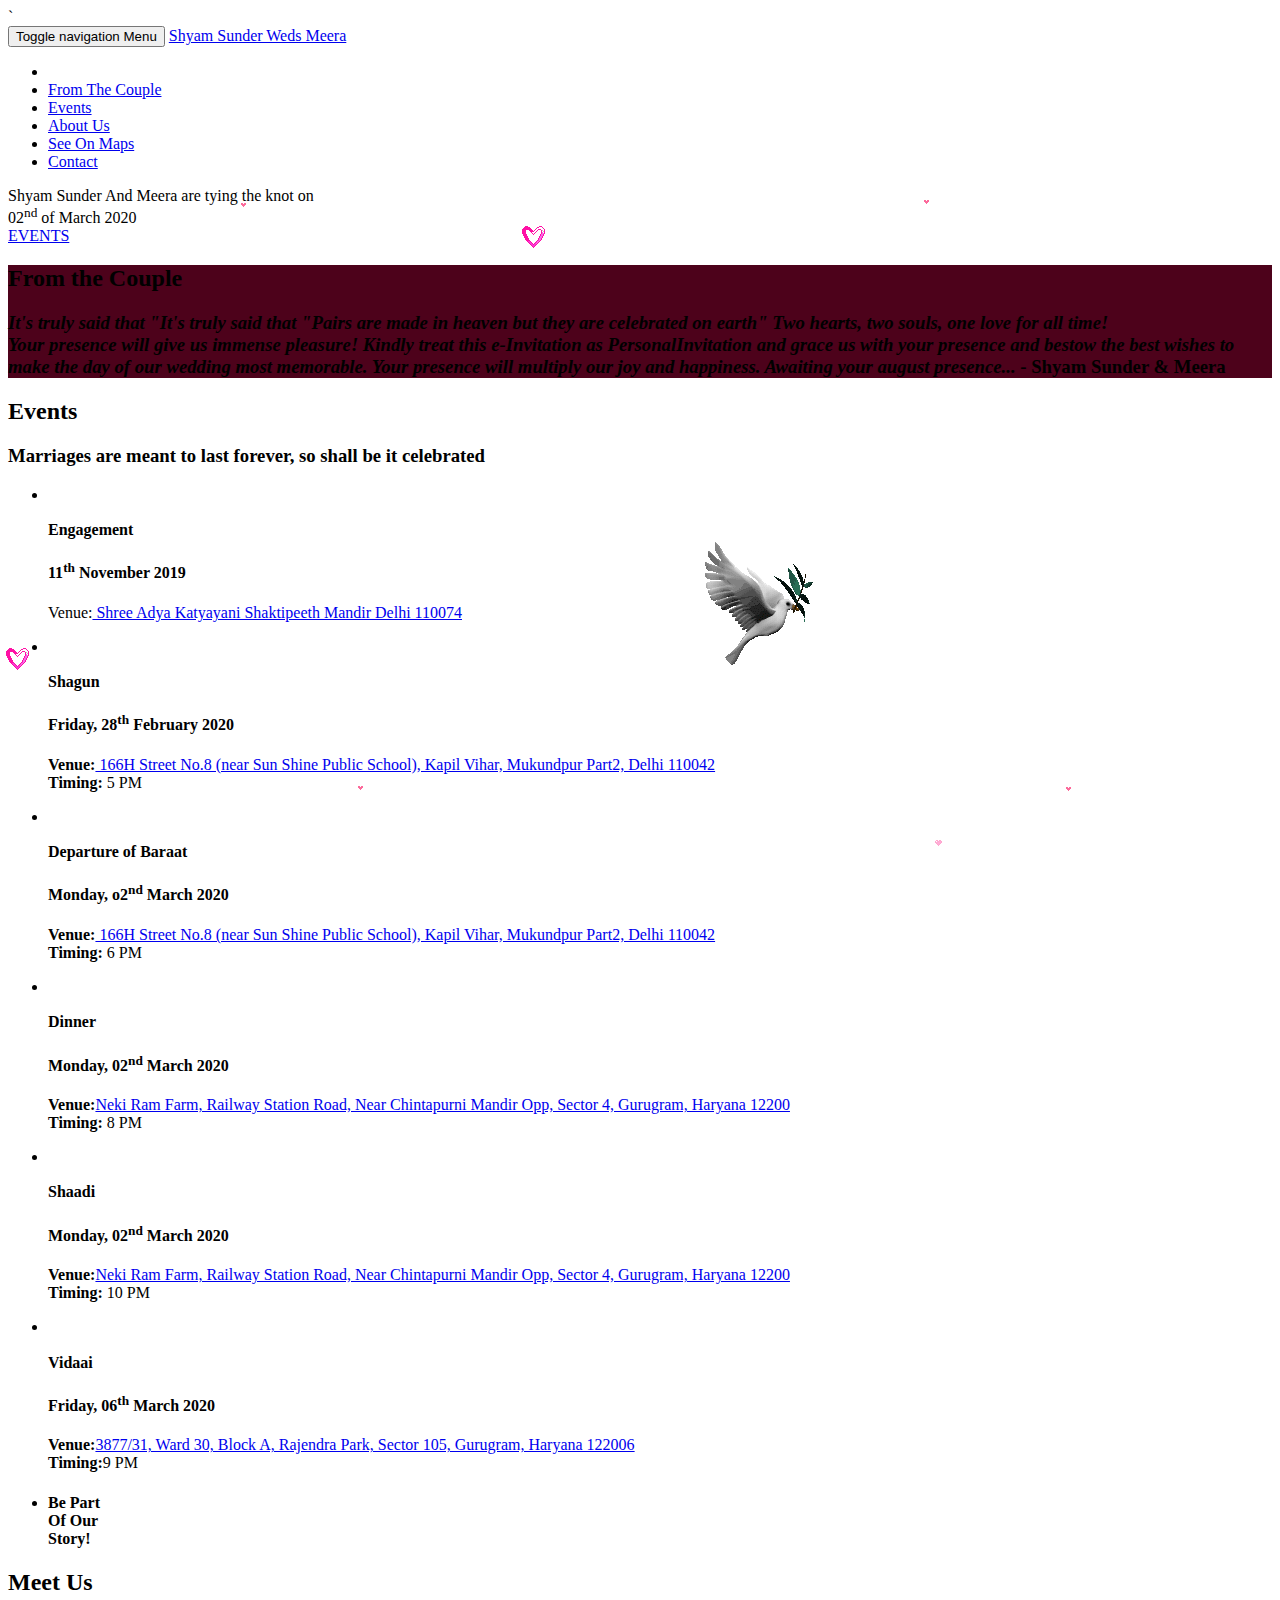
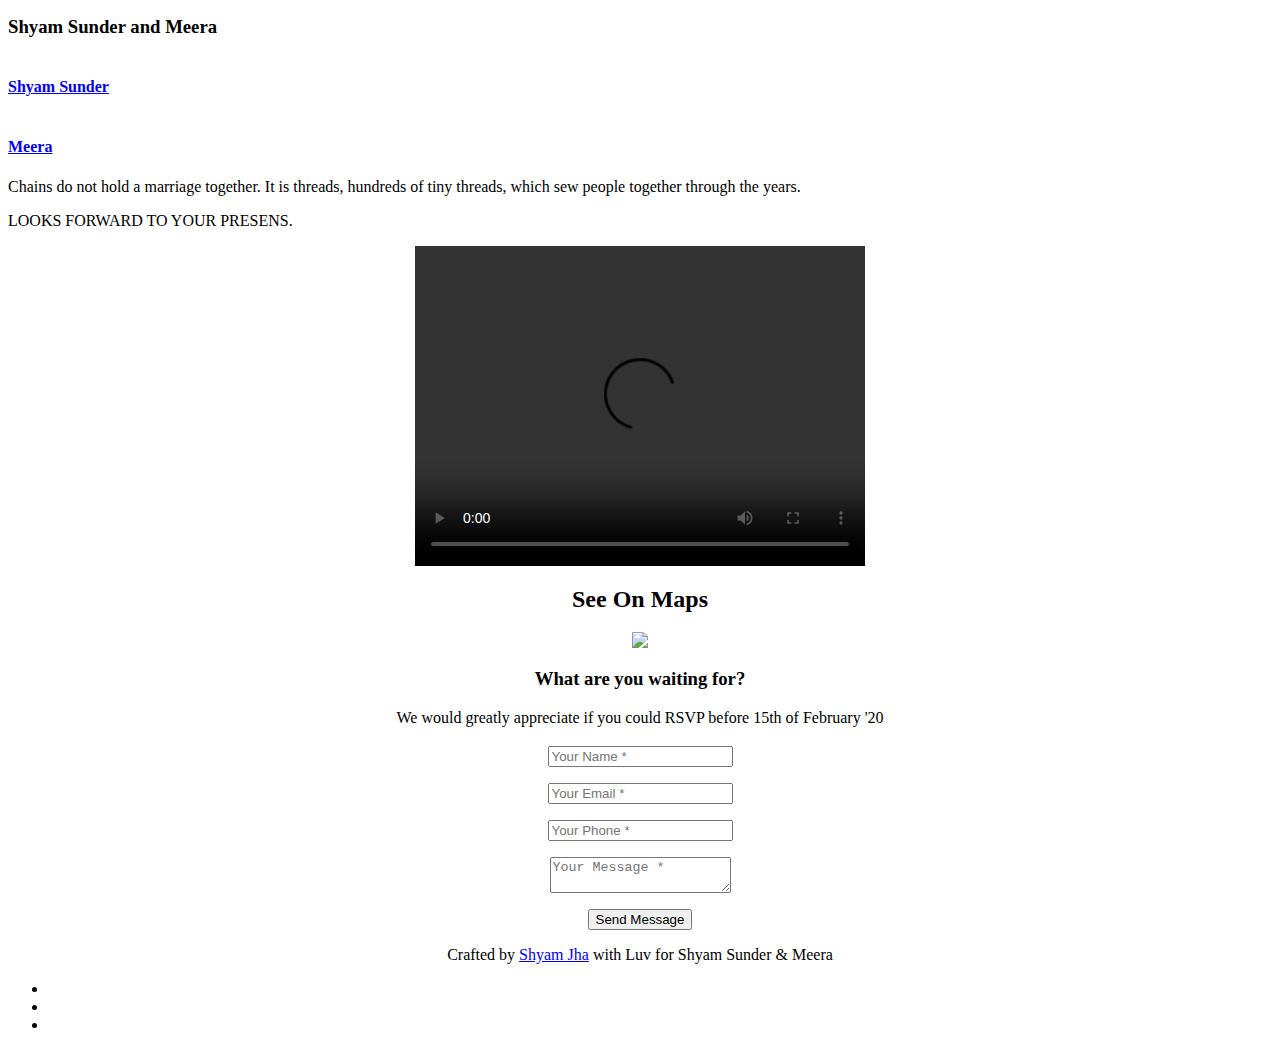
==== page1.html @ ff01bc79 "Add files via upload" ====
` <!DOCTYPE html></script>

    <meta charset="utf-8">
    <meta http-equiv="X-UA-Compatible" content="IE=edge">
    <meta name="viewport" content="width=device-width, initial-scale=1">
    <meta name="description" content="">
    <meta name="author" content="">

    <title>Shyam Sunder Weds Meera</title>

    <!-- Bootstrap Core CSS -->
    <link href="vendor/bootstrap/css/bootstrap.min.css" rel="stylesheet">

    <!-- Custom Fonts -->
    <link href="vendor/font-awesome/css/font-awesome.min.css" rel="stylesheet" type="text/css">
    <link href="https://fonts.googleapis.com/css?family=Montserrat:400,700" rel="stylesheet" type="text/css">
    <link href='https://fonts.googleapis.com/css?family=Kaushan+Script' rel='stylesheet' type='text/css'>
    <link href='https://fonts.googleapis.com/css?family=Droid+Serif:400,700,400italic,700italic' rel='stylesheet' type='text/css'>
    <link href='https://fonts.googleapis.com/css?family=Roboto+Slab:400,100,300,700' rel='stylesheet' type='text/css'>

    <!--Animate.css-->
    <link rel="stylesheet" type="text/css" href="css/animate.css">

    <!-- Theme CSS -->
    <link href="css/agency.css" rel="stylesheet">
      <link rel="stylesheet" href="https://cdnjs.cloudflare.com/ajax/libs/animate.css/3.5.2/animate.min.css">
    <style type="text/css">
        #our-story{
            background: #4D021B;
        }
        #map{
            height: 400px;
            width: 100%;
            background-color: grey;
       }

        }
    </style>

    <!-- HTML5 Shim and Respond.js IE8 support of HTML5 elements and media queries -->
    <!-- WARNING: Respond.js doesn't work if you view the page via file:// -->
    <!--[if lt IE 9]>
        <script src="https://oss.maxcdn.com/libs/html5shiv/3.7.0/html5shiv.js"></script>
        <script src="https://oss.maxcdn.com/libs/respond.js/1.4.2/respond.min.js"></script>
    <![endif]-->

</head>

<body id="page-top" class="index">

    <!-- Navigation -->
    <nav id="mainNav" class="navbar navbar-default navbar-custom navbar-fixed-top">
        <div class="container">
            <!-- Brand and toggle get grouped for better mobile display -->
            <div class="navbar-header page-scroll">
                <button type="button" class="navbar-toggle" data-toggle="collapse" data-target="#bs-example-navbar-collapse-1">
                    <span class="sr-only">Toggle navigation</span> Menu <i class="fa fa-bars"></i>
                </button>
                <a class="navbar-brand page-scroll" href="#page-top">Shyam Sunder Weds Meera</a>
            </div>

            <!-- Collect the nav links, forms, and other content for toggling -->
            <div class="collapse navbar-collapse" id="bs-example-navbar-collapse-1">
                <ul class="nav navbar-nav navbar-right">
                    <li class="hidden">
                        <a href="#page-top"></a>
                    </li>
                    <li>
                        <a class="page-scroll" href="#our-story">From The Couple</a>
                    </li>
                    <li>
                        <a class="page-scroll" href="#about">Events</a>
                    </li>
                    <li>
                        <a class="page-scroll" href="#team">About Us</a>
                    </li>
                    <li>
                        <a class="page-scroll" href="#maps">See On Maps</a>
                    </li>
                    <li>
                        <a class="page-scroll" href="#contact">Contact</a>
                    </li>
                </ul>
            </div>
            <!-- /.navbar-collapse -->
        </div>
        <!-- /.container-fluid -->
    </nav>

    <!-- Header -->
    <header>
        <div class="container">
            <div class="intro-text">
                <div class="intro-lead-in">Shyam Sunder And Meera are tying the knot on</div>
                <div class="intro-heading animated zoomInDown">02<sup>nd</sup> of March 2020</div>
                <a href="#about" class="page-scroll btn btn-xl">EVENTS</a>
            </div>
        </div>
    </header>

    
    <!--Our Story Section-->
    <section id="our-story">
        <div class="container">
            <div class="row">
                <div class="col-lg-12 text-center">
                    <h2 class="section-heading">From the Couple</h2>
                    <h3 class="section-subheading text-muted"><I>It's truly said that "It's truly said that "Pairs are made in heaven but they are celebrated on earth" Two hearts, two souls, one love for all time!<br>Your presence will give us immense pleasure! Kindly treat this e-Invitation as PersonalInvitation and grace us with your presence and bestow the best wishes to make the day of our wedding most memorable. Your presence will multiply our joy and happiness. Awaiting your august presence...</I> - <b> Shyam Sunder & Meera</b></h3>
            </div>
             </div>
        </div>
    </section>

    <!-- About Section -->
    <section id="about">
        <div class="container">
            <div class="row">
                <div class="col-lg-12 text-center">
                    <h2 class="section-heading">Events</h2>
                    <h3 class="section-subheading text-muted">Marriages are meant to last forever, so shall be it celebrated</h3>
              </div>
            </div>
            <div class="row">
                <div class="col-lg-12">
                    <ul class="timeline">
                        <li>
                            <div class="timeline-image">
                                <img class="img-circle img-responsive" src="img/about/1.jpg" alt="">
                            </div>
                            <div class="timeline-panel">
                                <div class="timeline-heading">
                                    <h4>Engagement</h4>
                                    <h4 class="subheading"> 11<sup>th</sup> November 2019</h4>
                                </div>
                                <div class="timeline-body">
                                    <p class="text-muted">Venue:<a href="https://www.google.com/maps/dir/28.548537,77.2749958/Shree+Adya+Katyayani+Shaktipeeth+Mandir,+Main+Chhatarpur+Rd,+New+Delhi,+Delhi+110074/@28.5288415,77.1552317,12z/data=!3m1!4b1!4m9!4m8!1m1!4e1!1m5!1m1!1s0x390d1e3db550dba1:0x56e4d17f406c00a8!2m2!1d77.181244!2d28.50225"> Shree Adya Katyayani Shaktipeeth Mandir Delhi 110074</a></p>
                                </div>
                            </div>
                        </li>
                        <li class="timeline-inverted">
                            <div class="timeline-image">
                                <img class="img-circle img-responsive" src="img/about/2.jpg" alt="">
                            </div>
                            <div class="timeline-panel">
                                <div class="timeline-heading">
                                    <h4>Shagun</h4>
                                    <h4 class="subheading">Friday, 28<sup>th</sup> February 2020</h4>
                                </div>
                                <div class="timeline-body">
                                    <p class="text-muted"><b>Venue:</b><a href="https://www.google.com/maps/dir/28.548537,77.2749958/kh+166+street+number+8+kapil+vihar+mukund+pur/@28.7406748,77.1852539,20.04z/data=!4m9!4m8!1m1!4e1!1m5!1m1!1s0x390d01db7e54b791:0x63e87e985f8d8022!2m2!1d77.1857172!2d28.7408753"> 166H Street No.8 (near Sun Shine Public School),  Kapil Vihar, Mukundpur Part2, Delhi 110042 </a><br><b>Timing:</b> 5 PM</p>
                                </div>
                            </div>
                        </li>
                        <li>
                            <div class="timeline-image">
                                <img class="img-circle img-responsive" src="img/about/5.jpg" alt="">
                            </div>
                            <div class="timeline-panel">
                                <div class="timeline-heading">
                                    <h4>Departure of Baraat</h4>
                                    <h4 class="subheading">Monday, o2<sup>nd</sup> March 2020</h4>
                                </div>
                                <div class="timeline-body">
                                    <p class="text-muted"><b>Venue:<a href="https://www.google.com/maps/dir/28.548537,77.2749958/kh+166+street+number+8+kapil+vihar+mukund+pur/@28.7406748,77.1852539,20.04z/data=!4m9!4m8!1m1!4e1!1m5!1m1!1s0x390d01db7e54b791:0x63e87e985f8d8022!2m2!1d77.1857172!2d28.7408753"></b>  166H Street No.8 (near Sun Shine Public School),  Kapil Vihar, Mukundpur Part2, Delhi 110042</a> <br><b>Timing:</b> 6 PM</p>
                                </div>
                            </div>
                        </li>
                        <li class="timeline-inverted">
                            <div class="timeline-image">
                                <img class="img-circle img-responsive" src="img/about/4.jpg" alt="">
                            </div>
                            <div class="timeline-panel">
                                <div class="timeline-heading">
                                    <h4>Dinner</h4>
                                    <h4 class="subheading">Monday, 02<sup>nd</sup> March 2020</h4>
                                </div>
                                <div class="timeline-body">
                                    <p class="text-muted"><b>Venue:</b><a href="https://www.google.com/maps/dir//NEKIRAM+FARM,+Railway+Station+Road,+Near+Chintapurni+Mandir+Opp,+Sector+4,+Gurugram,+Haryana+122001/@28.4770765,72.5349967,6z/data=!4m16!1m6!3m5!1s0x390d19d9f3ee13fb:0x91a4b92c74eaa5d4!2sNEKIRAM+FARM!8m2!3d28.4789626!4d77.0157343!4m8!1m0!1m5!1m1!1s0x390d19d9f3ee13fb:0x91a4b92c74eaa5d4!2m2!1d77.0157343!2d28.4789626!3e2">Neki Ram Farm, Railway Station Road, Near Chintapurni Mandir Opp, Sector 4, Gurugram, Haryana 12200</a><br><b>Timing:</b> 8 PM</p>
                                </div>
                            </div>
                        </li>
                        <li>
                            <div class="timeline-image">
                                <img class="img-circle img-responsive" src="img/about/3.jpg" alt="">
                            </div>
                            <div class="timeline-panel">
                                <div class="timeline-heading">
                                    <h4>Shaadi</h4>
                                    <h4 class="subheading">Monday, 02<sup>nd</sup> March 2020</h4>
                                </div>
                                <div class="timeline-body">
                                    <p class="text-muted"><b>Venue:</b><a href="https://www.google.com/maps/dir//NEKIRAM+FARM,+Railway+Station+Road,+Near+Chintapurni+Mandir+Opp,+Sector+4,+Gurugram,+Haryana+122001/@28.4770765,72.5349967,6z/data=!4m16!1m6!3m5!1s0x390d19d9f3ee13fb:0x91a4b92c74eaa5d4!2sNEKIRAM+FARM!8m2!3d28.4789626!4d77.0157343!4m8!1m0!1m5!1m1!1s0x390d19d9f3ee13fb:0x91a4b92c74eaa5d4!2m2!1d77.0157343!2d28.4789626!3e2">Neki Ram Farm, Railway Station Road, Near Chintapurni Mandir Opp, Sector 4, Gurugram, Haryana 12200</a><br><b>Timing:</b> 10 PM</p>
                                </div>
                            </div>
                        </li>
                         <li class="timeline-inverted">
                            <div class="timeline-image">
                                <img class="img-circle img-responsive" src="img/about/6.jpg" alt="">
                            </div>
                            <div class="timeline-panel">
                                <div class="timeline-heading">
                                    <h4>Vidaai</h4>
                                    <h4 class="subheading">Friday, 06<sup>th</sup> March 2020</h4>
                                </div>
                                <div class="timeline-body">
                                    <p class="text-muted"><b>Venue:</b><a href="https://www.google.com/maps/dir/28.548537,77.2749958/Comet+classes,+Ward+30,+Block+A,+Rajendra+Park,+Sector+105,+Gurugram,+Haryana,+IN/@28.5168894,77.0002286,11z/data=!3m1!4b1!4m9!4m8!1m1!4e1!1m5!1m1!1s0x390d176427dfc207:0x211e2a6a690f3620!2m2!1d77.009479!2d28.4943739">3877/31, Ward 30, Block A, Rajendra Park, Sector 105, Gurugram, Haryana 122006</a><br><b>Timing:</b>9 PM</p>
                                </div>
                            </div>
                        </li>
                        <li class="timeline-inverted">
                            <div class="timeline-image">
                                <h4>Be Part
                                    <br>Of Our
                                    <br>Story!</h4> 
                            </div>
                        </li>
                    </ul>
                </div>
            </div>
        </div>
    </section>

    <!-- Team Section -->
    <section id="team" class="bg-light-gray">
                    <div class="container">
            <div class="row">
                <div class="col-lg-12 text-center">
                    <h2 class="section-heading text-muted">Meet Us</h2>
                    <h3 class="section-subheading text-muted">Shyam Sunder and Meera</h3>
                </div>
            </div>
            <div class="row">
                <div class="col-sm-6">
                    <div class="team-member">
                        <img src="img/team/3.jpg" class="img-responsive img-circle" alt="">
                        <a href="https://www.facebook.com/shyam.sunder.35762241"><h4 class="text-muted">Shyam Sunder</h4></a>
                    </div>
                </div>
                <div class="col-sm-6">
                    <div class="team-member">
                        <img src="img/team/2.jpg" class="img-responsive img-circle" alt="">
                        <a href="https://www.facebook.com/"><h4 class="text-muted">Meera</h4></a>
                    </div>
                </div>
            <div class="row">
                <div class="col-lg-8 col-lg-offset-2 text-center">
                    <p class="large text-muted">Chains do not hold a marriage together. It is threads, hundreds of tiny threads, which sew people together through the years.</p>

</a>  </div>
        </div>
                       <div class="col-sm-16">
                                                              </div>
                        </li>
                    </ul>
                                                      </li>
                    </ul>
                </div>
           </div>
              </div>
            <div class="row">
       <div class="col-sm-16">
           <div class="col-lg-8 col-lg-offset-2 text-center">
                    <a class="large text-muted">LOOKS FORWARD TO YOUR PRESENS.</p>



    </section>

 
<center>
<video width="450" height="320"  controls autoplay>
  <source src="video/1.mp4" type="video/mp4">
  <source src="movie.ogg" type="video/ogg">"
  Your browser does not support the video tag.
</video>
</body>
</html> 
             </div>
            </div>
       
    </section>

    <!-- google maps -->
    <section id="maps">
                    <h2 class="section-heading text-center">See On Maps</h2>
                         <a href="https://www.google.co.in/maps/@25.5375407,86.2720621,17z"><img src = "img/map/map.png" class = "img-responsive" style= "border: 0px"></a>
    </section>

    <!-- maps section closed-->


    <!-- Contact Section -->
    <section id="contact">
        <div class="container">
            <div class="row">
                <div class="col-lg-12 text-center">
                    <h2 class="section-heading"><h3>What are you waiting for?</h3>
                <p>We would greatly appreciate if you could RSVP before 15th of February '20</p></h2>
                    <h3 class="section-subheading text-muted"></h3>
                </div>
            </div>
            <div class="row">
                <div class="col-lg-12">
                    <form name="sentMessage" id="contactForm" novalidate>
                        <div class="row">
                            <div class="col-md-6">
                                <div class="form-group">
                                    <input type="text" class="form-control" placeholder="Your Name *" id="name" required data-validation-required-message="Please enter your name.">
                                    <p class="help-block text-danger"></p>
                                </div>
                                <div class="form-group">
                                    <input type="email" class="form-control" placeholder="Your Email *" id="email" required data-validation-required-message="Please enter your email address.">
                                    <p class="help-block text-danger"></p>
                                </div>
                                <div class="form-group">
                                    <input type="tel" class="form-control" placeholder="Your Phone *" id="phone" required data-validation-required-message="Please enter your phone number.">
                                    <p class="help-block text-danger"></p>
                                </div>
                            </div>
                            <div class="col-md-6">
                                <div class="form-group">
                                    <textarea class="form-control" placeholder="Your Message *" id="message" required data-validation-required-message="Please enter a message."></textarea>
                                    <p class="help-block text-danger"></p>
                                </div>
                            </div>
                            <div class="clearfix"></div>
                            <div class="col-lg-12 text-center">
                                <div id="success"></div>
                                <button type="submit" class="btn btn-xl">Send Message</button>
                            </div>
                        </div>
                    </form>
                </div>
            </div>
        </div>
    

</section>




       <div class="row">
            <div class="col-sm-12 text-center content">                     <span class="copyright">Crafted by <a href="https://www.facebook.com/shyamjha1">Shyam Jha</a> with <span class="fa fa-heart pulse2"> Luv for Shyam Sunder & Meera</a></span>
                </div>
                <div class="col-md-4">
             </div> </div></div>      <ul class="list-inline social-buttons">
                        <li><a href="https://www.twitter.com/shyamjha1"><i class="fa fa-twitter"></i></a>
                        </li>
                        <li><a href="https://www.facebook.com/shyamjha1"><i class="fa fa-facebook"></i></a>
                        </li>
                        <li><a href="https://in.linkedin.com/in/shyam-jha-ab86b223"><i class="fa fa-linkedin"></i></a>
                        </li>
                    </ul>
                </div>
            </div>
        </div>
    </footer>

    <!-- jQuery -->
    <script src="vendor/jquery/jquery.min.js" type="text/javascript"></script>

    <!-- Bootstrap Core JavaScript -->
    <script src="vendor/bootstrap/js/bootstrap.min.js"></script>

    <!-- Plugin JavaScript -->
    <script src="https://cdnjs.cloudflare.com/ajax/libs/jquery-easing/1.3/jquery.easing.min.js"></script>

    <!-- Contact Form JavaScript -->
    <script src="js/jqBootstrapValidation.js"></script>
    <script src="js/contact_me.js"></script>

    <!-- Theme JavaScript -->
    <script src="js/agency.min.js"></script>

</body>

</html>



<!--Copy and paste into your HTML just above the close </BODY> tag. -->

<script language="JavaScript1.2">
<!-- Begin
/*
Float Up Drifter - JavaScript
Visit www.rainbow.arch.scriptmania.com/scripts/index.html
  for this script and many more
*/
    // Configure below - change number of images to render
var no = 8; 
    // Configure speed below
var speed = 20;   // The smaller the number, the faster the movement

var floatr = new Array();
   //  Your image location
floatr[0] = "balloon3.gif"
floatr[1] = "balloon1.gif"
floatr[2] = "balloon2.gif"
floatr[3] = "balloon1.gif"
floatr[4] = "balloon4.gif"
floatr[5] = "balloon1.gif"
floatr[6] = "balloon1.gif"
floatr[7] = "balloon3.gif"


var ns4up = (document.layers) ? 1 : 0;  // browser sniffer
var ie4up = (document.all) ? 1 : 0;
var ns6up = (document.getElementById&&!document.all) ? 1 : 0;
var dx, xp, yp;    // coordinate and position variables
var am, stx, sty;  // amplitude and step variables
var i, doc_width = 800, doc_height = 1800;

if (ns4up||ns6up) {
        doc_width = self.innerWidth;
        doc_height = self.innerHeight;
} else if (ie4up) {
        doc_width = document.body.clientWidth;
        doc_height = document.body.clientHeight;
}

dx = new Array();
xp = new Array();
yp = new Array();
am = new Array();
stx = new Array();
sty = new Array();
j = 0;

for (i = 0; i < no; ++ i) {
        dx[i] = 0;                        // set coordinate variables
        xp[i] = Math.random()*(doc_width-50);  // set position variables
        yp[i] = Math.random()*doc_height;
        am[i] = Math.random()*20;         // set amplitude variables
        stx[i] = 0.02 + Math.random()/10; // set step variables
        sty[i] = 0.7 + Math.random();     // set step variables
        if (ns4up) {                      // set layers
                if (i == 0) {
                        document.write("<layer name=\"dot"+ i +"\" left=\"15\" top=\"15\" visibility=\"show\"><img src=\""+ floatr[j] + "\" border=\"0\"></layer>");
                } else {
                        document.write("<layer name=\"dot"+ i +"\" left=\"15\" top=\"15\" visibility=\"show\"><img src=\""+ floatr[j] + "\" border=\"0\"></layer>");
                }        } else if (ie4up||ns6up) {                if (i == 0) 
{
                        document.write("<div id=\"dot"+ i +"\" style=\"POSITION: absolute; Z-INDEX: "+ i +"VISIBILITY: visible; TOP: 15px; LEFT: 15px; width:1;\"><img src=\"" + floatr[j] + "\" border=\"0\"></div>");
                } else {
                        document.write("<div id=\"dot"+ i +"\" style=\"POSITION: absolute; Z-INDEX: "+ i +"VISIBILITY: visible; TOP: 15px; LEFT: 15px; width:1;\"><img src=\"" + floatr[j] + "\" border=\"0\"></div>");
                }
        }
        if (j == (floatr.length-1)) { j = 0; } else { j += 1; }
}

function floatrNS() {  // Netscape main animation function
        for (i = 0; i < no; ++ i) {  // iterate for every dot
                yp[i] -= sty[i];                if (yp[i] < -50) {
                        xp[i] = Math.random()*(doc_width-am[i]-30);
                        yp[i] = doc_height;
                        stx[i] = 0.02 + Math.random()/10;
                        sty[i] = 0.7 + Math.random();
                        doc_width = self.innerWidth;
                        doc_height = self.innerHeight;                }
                dx[i] += stx[i];
                document.layers["dot"+i].top = yp[i]+pageYOffset;
                document.layers["dot"+i].left = xp[i] + 
am[i]*Math.sin(dx[i]);
        }
        setTimeout("floatrNS()", speed);
}

function floatrIE_NS6() {  // IE main animation function
        for (i = 0; i < no; ++ i) {  // iterate for every dot
                yp[i] -= sty[i];
                if (yp[i] < -50) {
                        xp[i] = Math.random()*(doc_width-am[i]-30);
                        yp[i] = doc_height;
                        stx[i] = 0.02 + Math.random()/10;
                        sty[i] = 0.7 + Math.random();
                        doc_width = ns6up?window.innerWidth-5:document.body.clientWidth;
                        doc_height = ns6up?window.innerHeight-5:document.body.clientHeight;
                }
                dx[i] += stx[i];
                if (ie4up){
                document.all["dot"+i].style.pixelTop = yp[i]+document.body.scrollTop;
                document.all["dot"+i].style.pixelLeft = xp[i] + am[i]*Math.sin(dx[i]);
                }
                else if (ns6up){
                document.getElementById("dot"+i).style.top=yp[i]+pageYOffset;
                document.getElementById("dot"+i).style.left=xp[i] + am[i]*Math.sin(dx[i]);
                }
        }
        setTimeout("floatrIE_NS6()", speed);
}

if (ns4up) {
        floatrNS();
} else if (ie4up||ns6up) {
        floatrIE_NS6();
}
// End -->
</script>
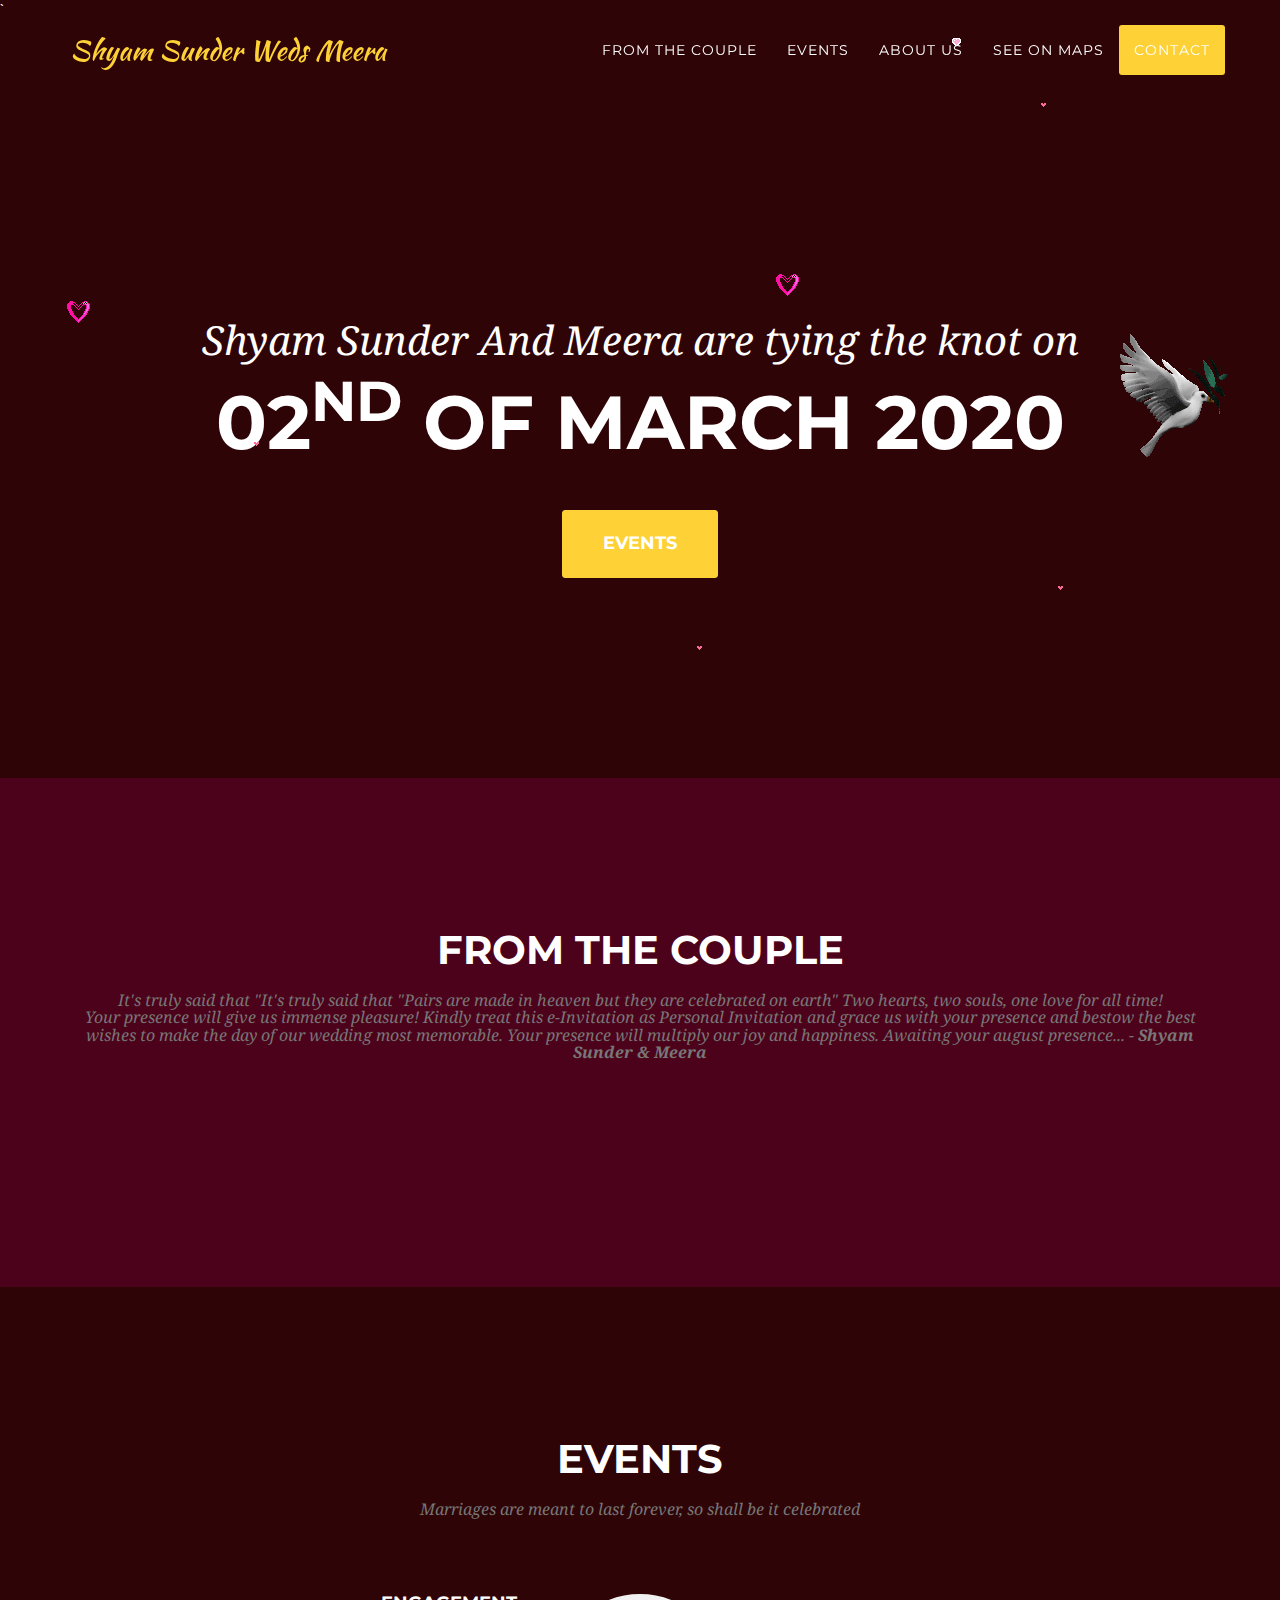
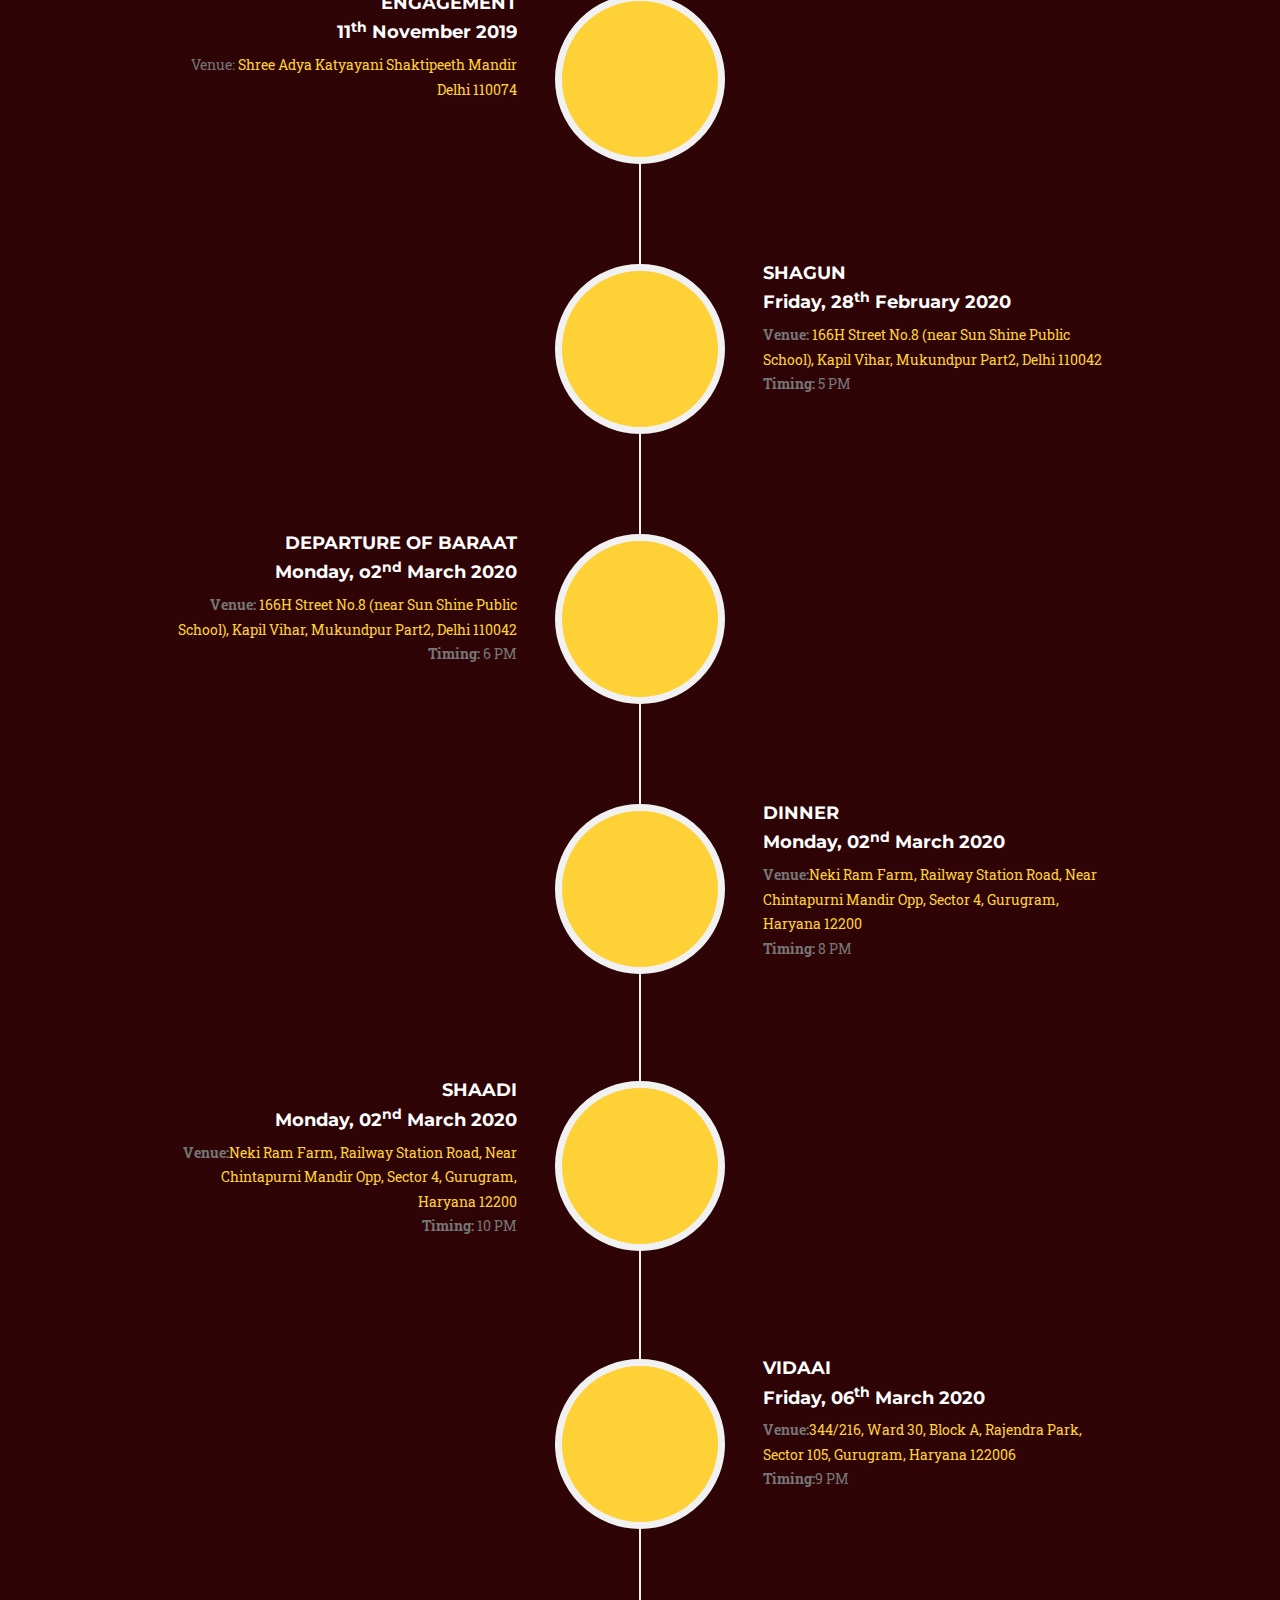
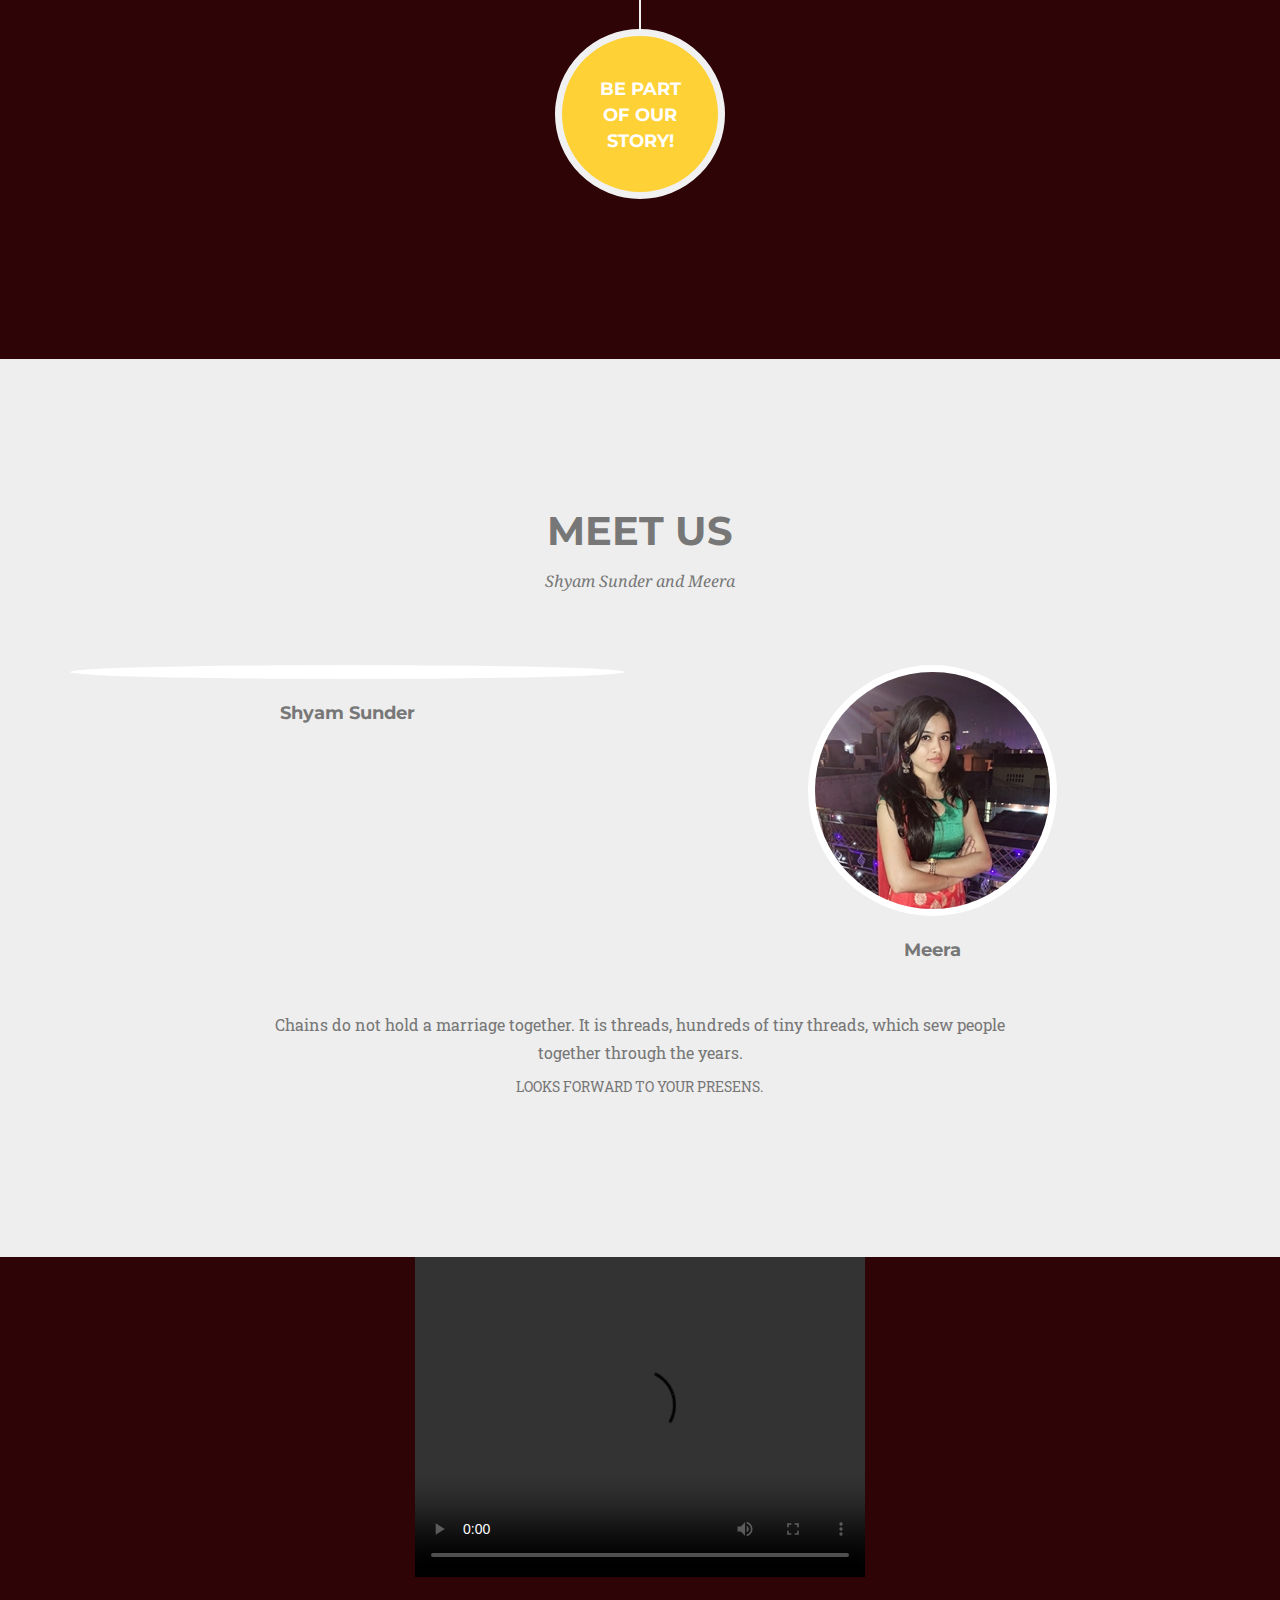
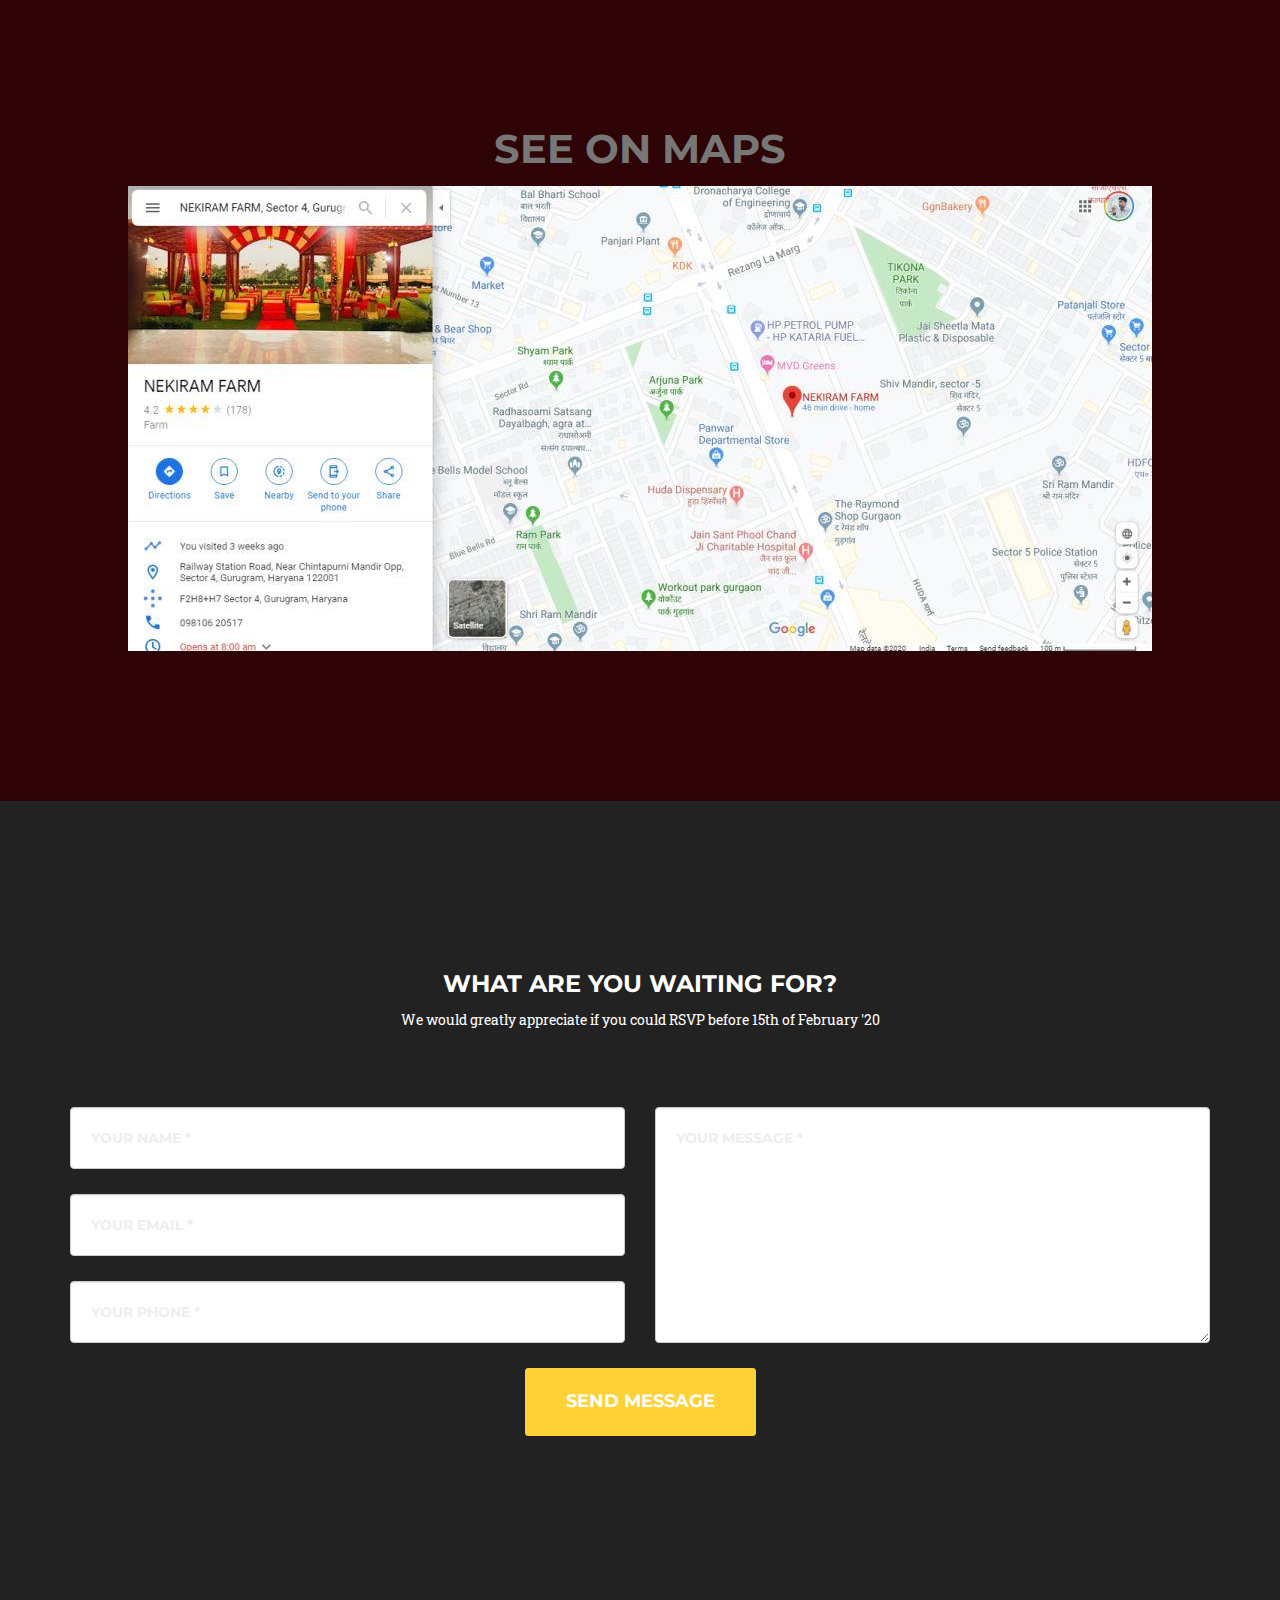
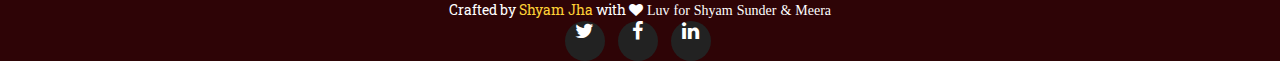
==== commit f39902dc: "Add files via upload" ====
--- a/page1.html
+++ b/page1.html
@@ -105,7 +105,7 @@
             <div class="row">
                 <div class="col-lg-12 text-center">
                     <h2 class="section-heading">From the Couple</h2>
-                    <h3 class="section-subheading text-muted"><I>It's truly said that "It's truly said that "Pairs are made in heaven but they are celebrated on earth" Two hearts, two souls, one love for all time!<br>Your presence will give us immense pleasure! Kindly treat this e-Invitation as PersonalInvitation and grace us with your presence and bestow the best wishes to make the day of our wedding most memorable. Your presence will multiply our joy and happiness. Awaiting your august presence...</I> - <b> Shyam Sunder & Meera</b></h3>
+                    <h3 class="section-subheading text-muted"><I>It's truly said that "It's truly said that "Pairs are made in heaven but they are celebrated on earth" Two hearts, two souls, one love for all time!<br>Your presence will give us immense pleasure! Kindly treat this e-Invitation as Personal Invitation and grace us with your presence and bestow the best wishes to make the day of our wedding most memorable. Your presence will multiply our joy and happiness. Awaiting your august presence...</I> - <b> Shyam Sunder & Meera</b></h3>
             </div>
              </div>
         </div>
@@ -203,7 +203,7 @@
                                     <h4 class="subheading">Friday, 06<sup>th</sup> March 2020</h4>
                                 </div>
                                 <div class="timeline-body">
-                                    <p class="text-muted"><b>Venue:</b><a href="https://www.google.com/maps/dir/28.548537,77.2749958/Comet+classes,+Ward+30,+Block+A,+Rajendra+Park,+Sector+105,+Gurugram,+Haryana,+IN/@28.5168894,77.0002286,11z/data=!3m1!4b1!4m9!4m8!1m1!4e1!1m5!1m1!1s0x390d176427dfc207:0x211e2a6a690f3620!2m2!1d77.009479!2d28.4943739">3877/31, Ward 30, Block A, Rajendra Park, Sector 105, Gurugram, Haryana 122006</a><br><b>Timing:</b>9 PM</p>
+                                    <p class="text-muted"><b>Venue:</b><a href="https://www.google.com/maps/dir/28.548537,77.2749958/Comet+classes,+Ward+30,+Block+A,+Rajendra+Park,+Sector+105,+Gurugram,+Haryana,+IN/@28.5168894,77.0002286,11z/data=!3m1!4b1!4m9!4m8!1m1!4e1!1m5!1m1!1s0x390d176427dfc207:0x211e2a6a690f3620!2m2!1d77.009479!2d28.4943739">344/216, Ward 30, Block A, Rajendra Park, Sector 105, Gurugram, Haryana 122006</a><br><b>Timing:</b>9 PM</p>
                                 </div>
                             </div>
                         </li>
--- a/css/agency.css
+++ b/css/agency.css
@@ -0,0 +1,748 @@
+/*!
+ * Start Bootstrap - Agency v3.3.7+1 (http://startbootstrap.com/template-overviews/agency)
+ * Copyright 2013-2016 Start Bootstrap
+ * Licensed under MIT (https://github.com/BlackrockDigital/startbootstrap/blob/gh-pages/LICENSE)
+ */
+body {
+  overflow-x: hidden;
+  font-family: "Roboto Slab", "Helvetica Neue", Helvetica, Arial, sans-serif;
+  color:white;
+  background: #2E0406;
+}
+.text-muted {
+  color: #777777;
+}
+.text-primary {
+  color: #fed136;
+}
+p {
+  font-size: 14px;
+  line-height: 1.75;
+}
+p.large {
+  font-size: 16px;
+}
+a,
+a:hover,
+a:focus,
+a:active,
+a.active {
+  outline: none;
+}
+a {
+  color: #fed136;
+}
+a:hover,
+a:focus,
+a:active,
+a.active {
+  color: #fec503;
+}
+h1,
+h2,
+h3,
+h4,
+h5,
+h6 {
+  font-family: "Montserrat", "Helvetica Neue", Helvetica, Arial, sans-serif;
+  text-transform: uppercase;
+  font-weight: 700;
+}
+.img-centered {
+  margin: 0 auto;
+}
+.bg-light-gray {
+  background-color: #eeeeee;
+}
+.bg-darkest-gray {
+  background-color: #222222;
+}
+.btn-primary {
+  color: white;
+  background-color: #fed136;
+  border-color: #fed136;
+  font-family: "Montserrat", "Helvetica Neue", Helvetica, Arial, sans-serif;
+  text-transform: uppercase;
+  font-weight: 700;
+}
+.btn-primary:hover,
+.btn-primary:focus,
+.btn-primary:active,
+.btn-primary.active,
+.open .dropdown-toggle.btn-primary {
+  color: white;
+  background-color: #fec503;
+  border-color: #f6bf01;
+}
+.btn-primary:active,
+.btn-primary.active,
+.open .dropdown-toggle.btn-primary {
+  background-image: none;
+}
+.btn-primary.disabled,
+.btn-primary[disabled],
+fieldset[disabled] .btn-primary,
+.btn-primary.disabled:hover,
+.btn-primary[disabled]:hover,
+fieldset[disabled] .btn-primary:hover,
+.btn-primary.disabled:focus,
+.btn-primary[disabled]:focus,
+fieldset[disabled] .btn-primary:focus,
+.btn-primary.disabled:active,
+.btn-primary[disabled]:active,
+fieldset[disabled] .btn-primary:active,
+.btn-primary.disabled.active,
+.btn-primary[disabled].active,
+fieldset[disabled] .btn-primary.active {
+  background-color: #fed136;
+  border-color: #fed136;
+}
+.btn-primary .badge {
+  color: #fed136;
+  background-color: white;
+}
+.btn-xl {
+  color: white;
+  background-color: #fed136;
+  border-color: #fed136;
+  font-family: "Montserrat", "Helvetica Neue", Helvetica, Arial, sans-serif;
+  text-transform: uppercase;
+  font-weight: 700;
+  border-radius: 3px;
+  font-size: 18px;
+  padding: 20px 40px;
+}
+.btn-xl:hover,
+.btn-xl:focus,
+.btn-xl:active,
+.btn-xl.active,
+.open .dropdown-toggle.btn-xl {
+  color: white;
+  background-color: #fec503;
+  border-color: #f6bf01;
+}
+.btn-xl:active,
+.btn-xl.active,
+.open .dropdown-toggle.btn-xl {
+  background-image: none;
+}
+.btn-xl.disabled,
+.btn-xl[disabled],
+fieldset[disabled] .btn-xl,
+.btn-xl.disabled:hover,
+.btn-xl[disabled]:hover,
+fieldset[disabled] .btn-xl:hover,
+.btn-xl.disabled:focus,
+.btn-xl[disabled]:focus,
+fieldset[disabled] .btn-xl:focus,
+.btn-xl.disabled:active,
+.btn-xl[disabled]:active,
+fieldset[disabled] .btn-xl:active,
+.btn-xl.disabled.active,
+.btn-xl[disabled].active,
+fieldset[disabled] .btn-xl.active {
+  background-color: #fed136;
+  border-color: #fed136;
+}
+.btn-xl .badge {
+  color: #fed136;
+  background-color: white;
+}
+.navbar-custom {
+  background-color: #222222;
+  border-color: transparent;
+}
+.navbar-custom .navbar-brand {
+  color: #fed136;
+  font-family: "Kaushan Script", "Helvetica Neue", Helvetica, Arial, cursive;
+}
+.navbar-custom .navbar-brand:hover,
+.navbar-custom .navbar-brand:focus,
+.navbar-custom .navbar-brand:active,
+.navbar-custom .navbar-brand.active {
+  color: #fec503;
+}
+.navbar-custom .navbar-collapse {
+  border-color: rgba(255, 255, 255, 0.02);
+}
+.navbar-custom .navbar-toggle {
+  background-color: #fed136;
+  border-color: #fed136;
+  font-family: "Montserrat", "Helvetica Neue", Helvetica, Arial, sans-serif;
+  text-transform: uppercase;
+  color: white;
+  font-size: 12px;
+}
+.navbar-custom .navbar-toggle:hover,
+.navbar-custom .navbar-toggle:focus {
+  background-color: #fed136;
+}
+.navbar-custom .nav li a {
+  font-family: "Montserrat", "Helvetica Neue", Helvetica, Arial, sans-serif;
+  text-transform: uppercase;
+  font-weight: 400;
+  letter-spacing: 1px;
+  color: white;
+}
+.navbar-custom .nav li a:hover,
+.navbar-custom .nav li a:focus {
+  color: #fed136;
+  outline: none;
+}
+.navbar-custom .navbar-nav > .active > a {
+  border-radius: 0;
+  color: white;
+  background-color: #fed136;
+}
+.navbar-custom .navbar-nav > .active > a:hover,
+.navbar-custom .navbar-nav > .active > a:focus {
+  color: white;
+  background-color: #fec503;
+}
+@media (min-width: 768px) {
+  .navbar-custom {
+    background-color: transparent;
+    padding: 25px 0;
+    -webkit-transition: padding 0.3s;
+    -moz-transition: padding 0.3s;
+    transition: padding 0.3s;
+    border: none;
+  }
+  .navbar-custom .navbar-brand {
+    font-size: 2em;
+    -webkit-transition: all 0.3s;
+    -moz-transition: all 0.3s;
+    transition: all 0.3s;
+  }
+  .navbar-custom .navbar-nav > .active > a {
+    border-radius: 3px;
+  }
+}
+@media (min-width: 768px) {
+  .navbar-custom.affix {
+    background-color: #222222;
+    padding: 10px 0;
+  }
+  .navbar-custom.affix .navbar-brand {
+    font-size: 1.5em;
+  }
+}
+header {
+  background-image: url('../img/header-bg2.jpg');
+  background-repeat: no-repeat;
+  background-attachment: scroll;
+  background-position: center center;
+  -webkit-background-size: cover;
+  -moz-background-size: cover;
+  background-size: cover;
+  -o-background-size: cover;
+  text-align: center;
+  color: white;
+}
+header .intro-text {
+  padding-top: 100px;
+  padding-bottom: 50px;
+}
+header .intro-text .intro-lead-in {
+  font-family: "Droid Serif", "Helvetica Neue", Helvetica, Arial, sans-serif;
+  font-style: italic;
+  font-size: 22px;
+  line-height: 22px;
+  margin-bottom: 25px;
+}
+header .intro-text .intro-heading {
+  font-family: "Montserrat", "Helvetica Neue", Helvetica, Arial, sans-serif;
+  text-transform: uppercase;
+  font-weight: 700;
+  font-size: 50px;
+  line-height: 50px;
+  margin-bottom: 25px;
+}
+@media (min-width: 768px) {
+  header .intro-text {
+    padding-top: 300px;
+    padding-bottom: 200px;
+  }
+  header .intro-text .intro-lead-in {
+    font-family: "Droid Serif", "Helvetica Neue", Helvetica, Arial, sans-serif;
+    font-style: italic;
+    font-size: 40px;
+    line-height: 40px;
+    margin-bottom: 25px;
+  }
+  header .intro-text .intro-heading {
+    font-family: "Montserrat", "Helvetica Neue", Helvetica, Arial, sans-serif;
+    text-transform: uppercase;
+    font-weight: 700;
+    font-size: 75px;
+    line-height: 75px;
+    margin-bottom: 50px;
+  }
+}
+section {
+  padding: 100px 0;
+}
+section h2.section-heading {
+  font-size: 40px;
+  margin-top: 0;
+  margin-bottom: 15px;
+}
+section h3.section-subheading {
+  font-size: 16px;
+  font-family: "Droid Serif", "Helvetica Neue", Helvetica, Arial, sans-serif;
+  text-transform: none;
+  font-style: italic;
+  font-weight: 400;
+  margin-bottom: 75px;
+}
+@media (min-width: 768px) {
+  section {
+    padding: 150px 0;
+  }
+}
+.service-heading {
+  margin: 15px 0;
+  text-transform: none;
+}
+#portfolio .portfolio-item {
+  margin: 0 0 15px;
+  right: 0;
+}
+#portfolio .portfolio-item .portfolio-link {
+  display: block;
+  position: relative;
+  max-width: 400px;
+  margin: 0 auto;
+}
+#portfolio .portfolio-item .portfolio-link .portfolio-hover {
+  background: rgba(254, 209, 54, 0.9);
+  position: absolute;
+  width: 100%;
+  height: 100%;
+  opacity: 0;
+  transition: all ease 0.5s;
+  -webkit-transition: all ease 0.5s;
+  -moz-transition: all ease 0.5s;
+}
+#portfolio .portfolio-item .portfolio-link .portfolio-hover:hover {
+  opacity: 1;
+}
+#portfolio .portfolio-item .portfolio-link .portfolio-hover .portfolio-hover-content {
+  position: absolute;
+  width: 100%;
+  height: 20px;
+  font-size: 20px;
+  text-align: center;
+  top: 50%;
+  margin-top: -12px;
+  color: white;
+}
+#portfolio .portfolio-item .portfolio-link .portfolio-hover .portfolio-hover-content i {
+  margin-top: -12px;
+}
+#portfolio .portfolio-item .portfolio-link .portfolio-hover .portfolio-hover-content h3,
+#portfolio .portfolio-item .portfolio-link .portfolio-hover .portfolio-hover-content h4 {
+  margin: 0;
+}
+#portfolio .portfolio-item .portfolio-caption {
+  max-width: 400px;
+  margin: 0 auto;
+  background-color: white;
+  text-align: center;
+  padding: 25px;
+}
+#portfolio .portfolio-item .portfolio-caption h4 {
+  text-transform: none;
+  margin: 0;
+}
+#portfolio .portfolio-item .portfolio-caption p {
+  font-family: "Droid Serif", "Helvetica Neue", Helvetica, Arial, sans-serif;
+  font-style: italic;
+  font-size: 16px;
+  margin: 0;
+}
+#portfolio * {
+  z-index: 2;
+}
+@media (min-width: 767px) {
+  #portfolio .portfolio-item {
+    margin: 0 0 30px;
+  }
+}
+.timeline {
+  list-style: none;
+  padding: 0;
+  position: relative;
+}
+.timeline:before {
+  top: 0;
+  bottom: 0;
+  position: absolute;
+  content: "";
+  width: 2px;
+  background-color: #f1f1f1;
+  left: 40px;
+  margin-left: -1.5px;
+}
+.timeline > li {
+  margin-bottom: 50px;
+  position: relative;
+  min-height: 50px;
+}
+.timeline > li:before,
+.timeline > li:after {
+  content: " ";
+  display: table;
+}
+.timeline > li:after {
+  clear: both;
+}
+.timeline > li .timeline-panel {
+  width: 100%;
+  float: right;
+  padding: 0 20px 0 100px;
+  position: relative;
+  text-align: left;
+}
+.timeline > li .timeline-panel:before {
+  border-left-width: 0;
+  border-right-width: 15px;
+  left: -15px;
+  right: auto;
+}
+.timeline > li .timeline-panel:after {
+  border-left-width: 0;
+  border-right-width: 14px;
+  left: -14px;
+  right: auto;
+}
+.timeline > li .timeline-image {
+  left: 0;
+  margin-left: 0;
+  width: 80px;
+  height: 80px;
+  position: absolute;
+  z-index: 100;
+  background-color: #fed136;
+  color: white;
+  border-radius: 100%;
+  border: 7px solid #f1f1f1;
+  text-align: center;
+}
+.timeline > li .timeline-image h4 {
+  font-size: 10px;
+  margin-top: 12px;
+  line-height: 14px;
+}
+.timeline > li.timeline-inverted > .timeline-panel {
+  float: right;
+  text-align: left;
+  padding: 0 20px 0 100px;
+}
+.timeline > li.timeline-inverted > .timeline-panel:before {
+  border-left-width: 0;
+  border-right-width: 15px;
+  left: -15px;
+  right: auto;
+}
+.timeline > li.timeline-inverted > .timeline-panel:after {
+  border-left-width: 0;
+  border-right-width: 14px;
+  left: -14px;
+  right: auto;
+}
+.timeline > li:last-child {
+  margin-bottom: 0;
+}
+.timeline .timeline-heading h4 {
+  margin-top: 0;
+  color: inherit;
+}
+.timeline .timeline-heading h4.subheading {
+  text-transform: none;
+}
+.timeline .timeline-body > p,
+.timeline .timeline-body > ul {
+  margin-bottom: 0;
+}
+@media (min-width: 768px) {
+  .timeline:before {
+    left: 50%;
+  }
+  .timeline > li {
+    margin-bottom: 100px;
+    min-height: 100px;
+  }
+  .timeline > li .timeline-panel {
+    width: 41%;
+    float: left;
+    padding: 0 20px 20px 30px;
+    text-align: right;
+  }
+  .timeline > li .timeline-image {
+    width: 100px;
+    height: 100px;
+    left: 50%;
+    margin-left: -50px;
+  }
+  .timeline > li .timeline-image h4 {
+    font-size: 13px;
+    margin-top: 16px;
+    line-height: 18px;
+  }
+  .timeline > li.timeline-inverted > .timeline-panel {
+    float: right;
+    text-align: left;
+    padding: 0 30px 20px 20px;
+  }
+}
+@media (min-width: 992px) {
+  .timeline > li {
+    min-height: 150px;
+  }
+  .timeline > li .timeline-panel {
+    padding: 0 20px 20px;
+  }
+  .timeline > li .timeline-image {
+    width: 150px;
+    height: 150px;
+    margin-left: -75px;
+  }
+  .timeline > li .timeline-image h4 {
+    font-size: 18px;
+    margin-top: 30px;
+    line-height: 26px;
+  }
+  .timeline > li.timeline-inverted > .timeline-panel {
+    padding: 0 20px 20px;
+  }
+}
+@media (min-width: 1200px) {
+  .timeline > li {
+    min-height: 170px;
+  }
+  .timeline > li .timeline-panel {
+    padding: 0 20px 20px 100px;
+  }
+  .timeline > li .timeline-image {
+    width: 170px;
+    height: 170px;
+    margin-left: -85px;
+  }
+  .timeline > li .timeline-image h4 {
+    margin-top: 40px;
+  }
+  .timeline > li.timeline-inverted > .timeline-panel {
+    padding: 0 100px 20px 20px;
+  }
+}
+.team-member {
+  text-align: center;
+  margin-bottom: 50px;
+}
+.team-member img {
+  margin: 0 auto;
+  border: 7px solid white;
+}
+.team-member h4 {
+  margin-top: 25px;
+  margin-bottom: 0;
+  text-transform: none;
+}
+.team-member p {
+  margin-top: 0;
+}
+aside.clients img {
+  margin: 50px auto;
+}
+section#contact {
+  background-color: #222222;
+  background-image: url('../img/map-image.png');
+  background-position: center;
+  background-repeat: no-repeat;
+}
+section#contact .section-heading {
+  color: white;
+}
+section#contact .form-group {
+  margin-bottom: 25px;
+}
+section#contact .form-group input,
+section#contact .form-group textarea {
+  padding: 20px;
+}
+section#contact .form-group input.form-control {
+  height: auto;
+}
+section#contact .form-group textarea.form-control {
+  height: 236px;
+}
+section#contact .form-control:focus {
+  border-color: #fed136;
+  box-shadow: none;
+}
+section#contact ::-webkit-input-placeholder {
+  font-family: "Montserrat", "Helvetica Neue", Helvetica, Arial, sans-serif;
+  text-transform: uppercase;
+  font-weight: 700;
+  color: #eeeeee;
+}
+section#contact :-moz-placeholder {
+  /* Firefox 18- */
+  font-family: "Montserrat", "Helvetica Neue", Helvetica, Arial, sans-serif;
+  text-transform: uppercase;
+  font-weight: 700;
+  color: #eeeeee;
+}
+section#contact ::-moz-placeholder {
+  /* Firefox 19+ */
+  font-family: "Montserrat", "Helvetica Neue", Helvetica, Arial, sans-serif;
+  text-transform: uppercase;
+  font-weight: 700;
+  color: #eeeeee;
+}
+section#contact :-ms-input-placeholder {
+  font-family: "Montserrat", "Helvetica Neue", Helvetica, Arial, sans-serif;
+  text-transform: uppercase;
+  font-weight: 700;
+  color: #eeeeee;
+}
+section#contact .text-danger {
+  color: #e74c3c;
+}
+footer {
+  padding: 25px 0;
+  text-align: center;
+}
+footer span.copyright {
+  line-height: 40px;
+  font-family: "Montserrat", "Helvetica Neue", Helvetica, Arial, sans-serif;
+  text-transform: uppercase;
+  text-transform: none;
+}
+footer ul.quicklinks {
+  margin-bottom: 0;
+  line-height: 40px;
+  font-family: "Montserrat", "Helvetica Neue", Helvetica, Arial, sans-serif;
+  text-transform: uppercase;
+  text-transform: none;
+}
+ul.social-buttons {
+  margin-bottom: 0;
+}
+ul.social-buttons li a {
+  display: block;
+  background-color: #222222;
+  height: 40px;
+  width: 40px;
+  border-radius: 100%;
+  font-size: 20px;
+  line-height: 40px;
+  color: white;
+  outline: none;
+  -webkit-transition: all 0.3s;
+  -moz-transition: all 0.3s;
+  transition: all 0.3s;
+}
+ul.social-buttons li a:hover,
+ul.social-buttons li a:focus,
+ul.social-buttons li a:active {
+  background-color: #fed136;
+}
+.btn:focus,
+.btn:active,
+.btn.active,
+.btn:active:focus {
+  outline: none;
+}
+.portfolio-modal .modal-dialog {
+  margin: 0;
+  height: 100%;
+  width: auto;
+}
+.portfolio-modal .modal-content {
+  border-radius: 0;
+  background-clip: border-box;
+  -webkit-box-shadow: none;
+  box-shadow: none;
+  border: none;
+  min-height: 100%;
+  padding: 100px 0;
+  text-align: center;
+}
+.portfolio-modal .modal-content h2 {
+  margin-bottom: 15px;
+  font-size: 3em;
+}
+.portfolio-modal .modal-content p {
+  margin-bottom: 30px;
+}
+.portfolio-modal .modal-content p.item-intro {
+  margin: 20px 0 30px;
+  font-family: "Droid Serif", "Helvetica Neue", Helvetica, Arial, sans-serif;
+  font-style: italic;
+  font-size: 16px;
+}
+.portfolio-modal .modal-content ul.list-inline {
+  margin-bottom: 30px;
+  margin-top: 0;
+}
+.portfolio-modal .modal-content img {
+  margin-bottom: 30px;
+}
+.portfolio-modal .close-modal {
+  position: absolute;
+  width: 75px;
+  height: 75px;
+  background-color: transparent;
+  top: 25px;
+  right: 25px;
+  cursor: pointer;
+}
+.portfolio-modal .close-modal:hover {
+  opacity: 0.3;
+}
+.portfolio-modal .close-modal .lr {
+  height: 75px;
+  width: 1px;
+  margin-left: 35px;
+  background-color: #222222;
+  transform: rotate(45deg);
+  -ms-transform: rotate(45deg);
+  /* IE 9 */
+  -webkit-transform: rotate(45deg);
+  /* Safari and Chrome */
+  z-index: 1051;
+}
+.portfolio-modal .close-modal .lr .rl {
+  height: 75px;
+  width: 1px;
+  background-color: #222222;
+  transform: rotate(90deg);
+  -ms-transform: rotate(90deg);
+  /* IE 9 */
+  -webkit-transform: rotate(90deg);
+  /* Safari and Chrome */
+  z-index: 1052;
+}
+.portfolio-modal .modal-backdrop {
+  opacity: 0;
+  display: none;
+}
+::-moz-selection {
+  text-shadow: none;
+  background: #fed136;
+}
+::selection {
+  text-shadow: none;
+  background: #fed136;
+}
+img::selection {
+  background: transparent;
+}
+img::-moz-selection {
+  background: transparent;
+}
+body {
+  webkit-tap-highlight-color: #fed136;
+}
